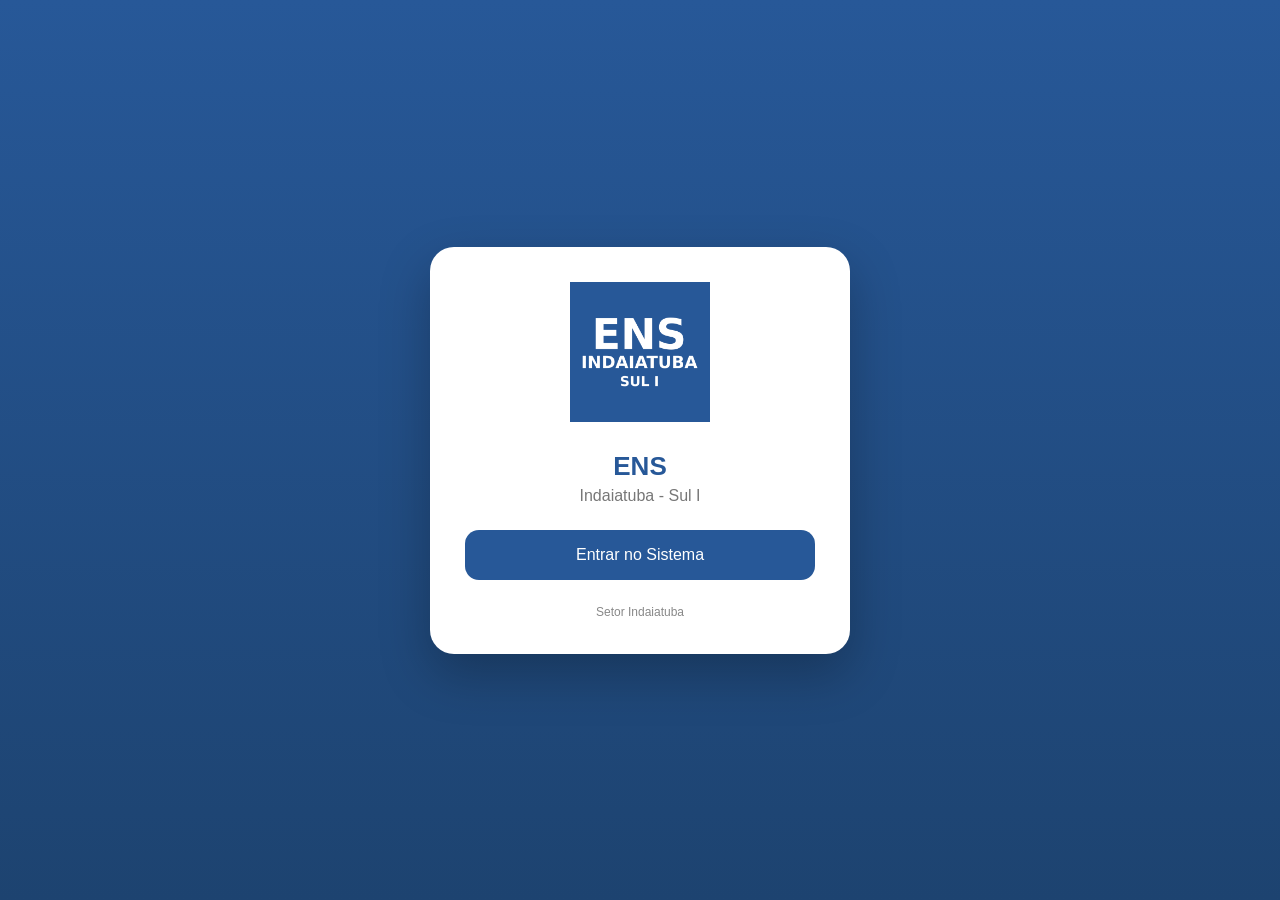
==== index.html @ 394627df "Update index.html" ====
<!DOCTYPE html>
<html lang="pt-BR">
<head>
<meta charset="UTF-8">
<meta name="viewport" content="width=device-width, initial-scale=1">

<title>ENS - Indaiatuba - Sul I</title>

<meta name="theme-color" content="#275898">

<link rel="manifest" href="manifest.json">

<style>
*{
    margin:0;
    padding:0;
    box-sizing:border-box;
    font-family:'Segoe UI',sans-serif;
}

body{
    min-height:100vh;
    background:linear-gradient(180deg,#275898,#1d4370);
    display:flex;
    justify-content:center;
    align-items:center;
    padding:20px;
}

.card{
    background:#fff;
    width:100%;
    max-width:420px;
    border-radius:24px;
    padding:35px;
    text-align:center;
    box-shadow:0 20px 50px rgba(0,0,0,.25);
}

.logo{
    width:140px;
    margin:auto;
    margin-bottom:25px;
}

.logo img{
    width:100%;
}

h1{
    color:#275898;
    font-size:26px;
    margin-bottom:5px;
}

.subtitle{
    color:#777;
    margin-bottom:25px;
}

.btn{
    width:100%;
    border:none;
    border-radius:14px;
    padding:16px;
    font-size:16px;
    cursor:pointer;
    transition:.2s;
}

.primary{
    background:#275898;
    color:white;
}

.primary:hover{
    transform:translateY(-2px);
}

.install{
    margin-top:10px;
    background:#4CAF50;
    color:white;
    display:none;
}

.footer{
    margin-top:25px;
    color:#888;
    font-size:12px;
}
</style>
</head>

<body>

<div class="card">

    <div class="logo">
        <img src="logo.png" alt="ENS">
    </div>

    <h1>ENS</h1>

    <div class="subtitle">
        Indaiatuba - Sul I
    </div>

    <button class="btn primary" onclick="abrirSistema()">
        Entrar no Sistema
    </button>

    <button id="installBtn" class="btn install">
        Instalar Aplicativo
    </button>

    <div class="footer">
        Setor Indaiatuba
    </div>

</div>

<script>

const URL_APP =
"https://script.google.com/macros/s/AKfycbzkLLdAr8MgzFkn0-rIeN8eS8RnzuVDoEfxSEC1SjcVwh5jKOYDNjigvNVi3fVS9CAChg/exec";

function abrirSistema(){
    window.location.href = URL_APP;
}

let deferredPrompt;

window.addEventListener('beforeinstallprompt',(e)=>{
    e.preventDefault();
    deferredPrompt = e;

    document.getElementById('installBtn').style.display='block';
});

document.getElementById('installBtn').addEventListener('click', async ()=>{

    if(!deferredPrompt) return;

    deferredPrompt.prompt();

    await deferredPrompt.userChoice;

    deferredPrompt = null;
});

if('serviceWorker' in navigator){
    navigator.serviceWorker.register('./service-worker.js');
}
 // Redireciona automaticamente para o Apps Script
        setTimeout(() => {
            window.location.href =
            "https://script.google.com/macros/s/AKfycbzkLLdAr8MgzFkn0-rIeN8eS8RnzuVDoEfxSEC1SjcVwh5jKOYDNjigvNVi3fVS9CAChg/exec";
        }, 1500);
</script>

</body>
</html>
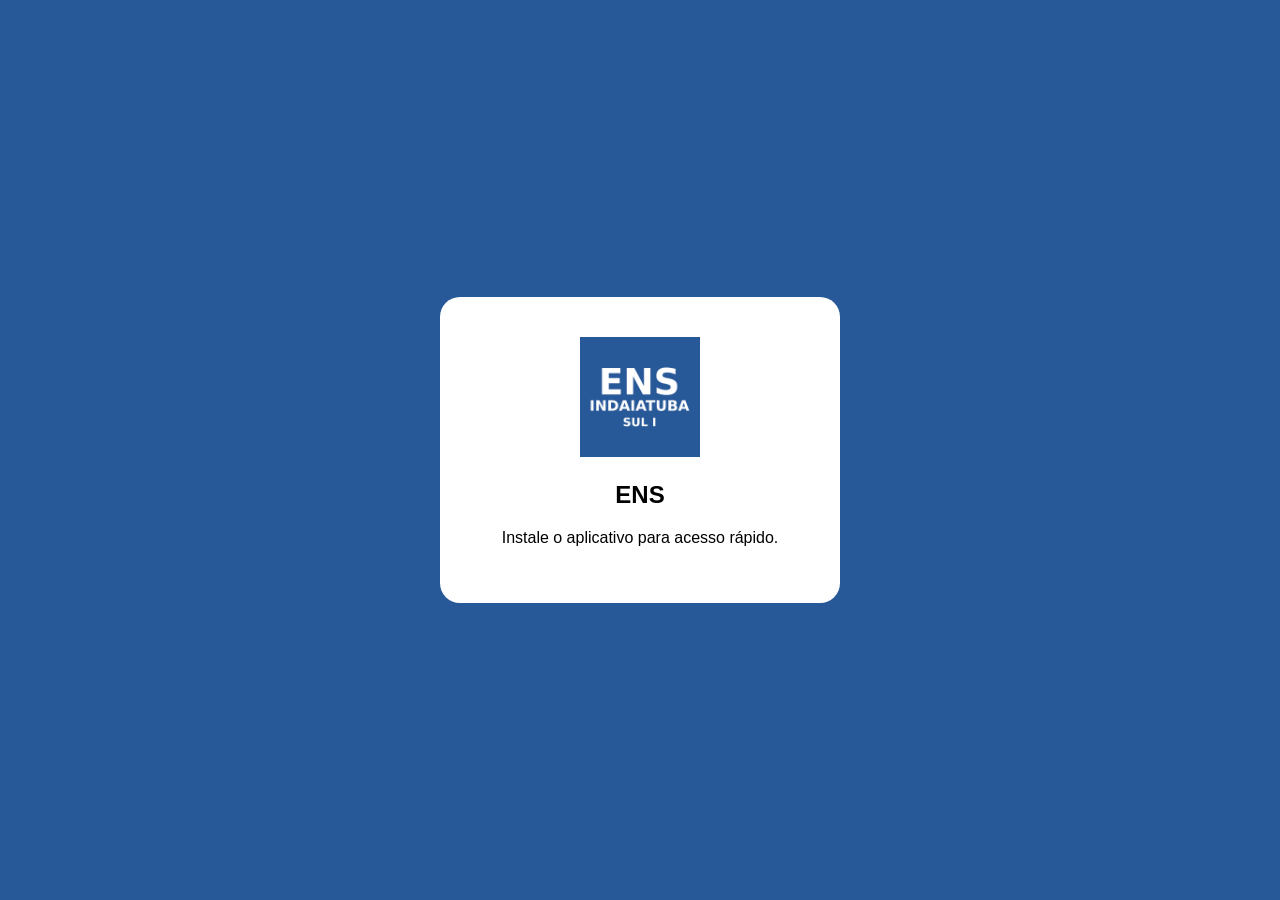
==== commit 469d7cf4: "Update index.html" ====
--- a/index.html
+++ b/index.html
@@ -3,142 +3,75 @@
 <head>
 <meta charset="UTF-8">
 <meta name="viewport" content="width=device-width, initial-scale=1">
+<title>ENS - Instalação</title>
 
-<title>ENS - Indaiatuba - Sul I</title>
-
+<link rel="manifest" href="manifest.json">
 <meta name="theme-color" content="#275898">
 
-<link rel="manifest" href="manifest.json">
-
 <style>
-*{
+body{
     margin:0;
-    padding:0;
-    box-sizing:border-box;
-    font-family:'Segoe UI',sans-serif;
-}
-
-body{
-    min-height:100vh;
-    background:linear-gradient(180deg,#275898,#1d4370);
+    height:100vh;
     display:flex;
     justify-content:center;
     align-items:center;
-    padding:20px;
+    background:#275898;
+    font-family:Segoe UI,sans-serif;
 }
 
 .card{
-    background:#fff;
-    width:100%;
-    max-width:420px;
-    border-radius:24px;
-    padding:35px;
+    background:white;
+    padding:40px;
+    border-radius:20px;
     text-align:center;
-    box-shadow:0 20px 50px rgba(0,0,0,.25);
+    width:320px;
 }
 
-.logo{
-    width:140px;
-    margin:auto;
-    margin-bottom:25px;
+img{
+    width:120px;
 }
 
-.logo img{
+button{
+    background:#275898;
+    color:white;
+    border:none;
+    padding:15px 20px;
+    border-radius:10px;
     width:100%;
-}
-
-h1{
-    color:#275898;
-    font-size:26px;
-    margin-bottom:5px;
-}
-
-.subtitle{
-    color:#777;
-    margin-bottom:25px;
-}
-
-.btn{
-    width:100%;
-    border:none;
-    border-radius:14px;
-    padding:16px;
     font-size:16px;
     cursor:pointer;
-    transition:.2s;
-}
-
-.primary{
-    background:#275898;
-    color:white;
-}
-
-.primary:hover{
-    transform:translateY(-2px);
-}
-
-.install{
-    margin-top:10px;
-    background:#4CAF50;
-    color:white;
     display:none;
-}
-
-.footer{
-    margin-top:25px;
-    color:#888;
-    font-size:12px;
 }
 </style>
 </head>
-
 <body>
 
 <div class="card">
+    <img src="logo.png">
 
-    <div class="logo">
-        <img src="logo.png" alt="ENS">
-    </div>
+    <h2>ENS</h2>
 
-    <h1>ENS</h1>
+    <p>
+        Instale o aplicativo para acesso rápido.
+    </p>
 
-    <div class="subtitle">
-        Indaiatuba - Sul I
-    </div>
-
-    <button class="btn primary" onclick="abrirSistema()">
-        Entrar no Sistema
-    </button>
-
-    <button id="installBtn" class="btn install">
+    <button id="installBtn">
         Instalar Aplicativo
     </button>
-
-    <div class="footer">
-        Setor Indaiatuba
-    </div>
-
 </div>
 
 <script>
-
-const URL_APP =
-"https://script.google.com/macros/s/AKfycbzkLLdAr8MgzFkn0-rIeN8eS8RnzuVDoEfxSEC1SjcVwh5jKOYDNjigvNVi3fVS9CAChg/exec";
-
-function abrirSistema(){
-    window.location.href = URL_APP;
-}
 
 let deferredPrompt;
 
 window.addEventListener('beforeinstallprompt',(e)=>{
     e.preventDefault();
-    deferredPrompt = e;
+    deferredPrompt=e;
 
     document.getElementById('installBtn').style.display='block';
 });
 
-document.getElementById('installBtn').addEventListener('click', async ()=>{
+document.getElementById('installBtn').addEventListener('click',async()=>{
 
     if(!deferredPrompt) return;
 
@@ -146,17 +79,13 @@
 
     await deferredPrompt.userChoice;
 
-    deferredPrompt = null;
+    deferredPrompt=null;
 });
 
 if('serviceWorker' in navigator){
-    navigator.serviceWorker.register('./service-worker.js');
+    navigator.serviceWorker.register('service-worker.js');
 }
- // Redireciona automaticamente para o Apps Script
-        setTimeout(() => {
-            window.location.href =
-            "https://script.google.com/macros/s/AKfycbzkLLdAr8MgzFkn0-rIeN8eS8RnzuVDoEfxSEC1SjcVwh5jKOYDNjigvNVi3fVS9CAChg/exec";
-        }, 1500);
+
 </script>
 
 </body>
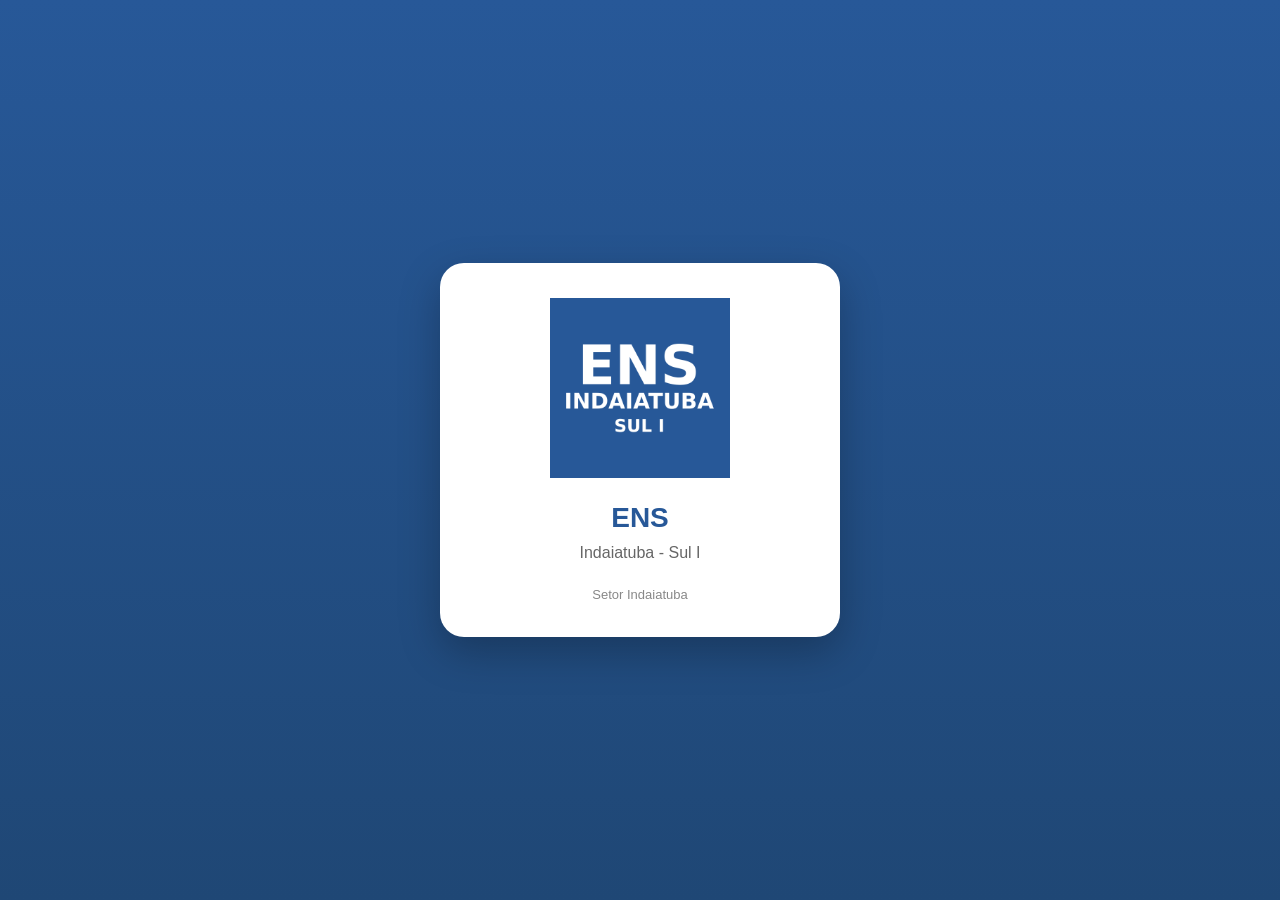
==== commit 54843f3b: "Update index.html" ====
--- a/index.html
+++ b/index.html
@@ -1,90 +1,224 @@
 <!DOCTYPE html>
 <html lang="pt-BR">
 <head>
+
 <meta charset="UTF-8">
 <meta name="viewport" content="width=device-width, initial-scale=1">
-<title>ENS - Instalação</title>
+
+<title>ENS - Indaiatuba - Sul I</title>
+
+<meta name="theme-color" content="#275898">
 
 <link rel="manifest" href="manifest.json">
-<meta name="theme-color" content="#275898">
 
 <style>
+
+*{
+    margin:0;
+    padding:0;
+    box-sizing:border-box;
+    font-family:'Segoe UI',sans-serif;
+}
+
 body{
-    margin:0;
-    height:100vh;
+    min-height:100vh;
+    background:linear-gradient(180deg,#275898,#1f4775);
     display:flex;
     justify-content:center;
     align-items:center;
-    background:#275898;
-    font-family:Segoe UI,sans-serif;
+    padding:20px;
 }
 
 .card{
     background:white;
-    padding:40px;
-    border-radius:20px;
+    width:100%;
+    max-width:400px;
+    border-radius:24px;
+    padding:35px;
     text-align:center;
-    width:320px;
-}
-
-img{
-    width:120px;
-}
-
-button{
+    box-shadow:0 15px 40px rgba(0,0,0,.25);
+}
+
+.logo{
+    width:180px;
+    margin:auto;
+    margin-bottom:20px;
+}
+
+.logo img{
+    width:100%;
+}
+
+h1{
+    color:#275898;
+    margin-bottom:10px;
+    font-size:28px;
+}
+
+.subtitle{
+    color:#666;
+    margin-bottom:25px;
+}
+
+.install-btn{
+    width:100%;
+    border:none;
+    border-radius:12px;
     background:#275898;
     color:white;
-    border:none;
-    padding:15px 20px;
-    border-radius:10px;
-    width:100%;
+    padding:15px;
     font-size:16px;
     cursor:pointer;
     display:none;
-}
+    transition:.2s;
+}
+
+.install-btn:hover{
+    transform:translateY(-2px);
+}
+
+.info{
+    color:#888;
+    font-size:13px;
+    margin-top:20px;
+}
+
+.loading{
+    display:none;
+    color:#275898;
+    margin-top:20px;
+}
+
 </style>
+
 </head>
+
 <body>
 
 <div class="card">
-    <img src="logo.png">
-
-    <h2>ENS</h2>
-
-    <p>
-        Instale o aplicativo para acesso rápido.
-    </p>
-
-    <button id="installBtn">
+
+    <div class="logo">
+        <img src="logo.png" alt="ENS">
+    </div>
+
+    <h1>ENS</h1>
+
+    <div class="subtitle">
+        Indaiatuba - Sul I
+    </div>
+
+    <button id="installBtn" class="install-btn">
         Instalar Aplicativo
     </button>
+
+    <div id="loading" class="loading">
+        Preparando instalação...
+    </div>
+
+    <div class="info">
+        Setor Indaiatuba
+    </div>
+
 </div>
 
 <script>
 
+/*
+|--------------------------------------------------------------------------
+| Se o aplicativo já estiver instalado,
+| abre diretamente a tela de carregamento.
+|--------------------------------------------------------------------------
+*/
+
+if (
+    window.matchMedia('(display-mode: standalone)').matches ||
+    window.navigator.standalone === true
+){
+    window.location.replace('app.html');
+}
+
+/*
+|--------------------------------------------------------------------------
+| Service Worker
+|--------------------------------------------------------------------------
+*/
+
+if ('serviceWorker' in navigator) {
+    navigator.serviceWorker.register('./service-worker.js');
+}
+
+/*
+|--------------------------------------------------------------------------
+| Instalação PWA
+|--------------------------------------------------------------------------
+*/
+
 let deferredPrompt;
-
-window.addEventListener('beforeinstallprompt',(e)=>{
+const installBtn = document.getElementById('installBtn');
+
+window.addEventListener('beforeinstallprompt', (e) => {
+
     e.preventDefault();
-    deferredPrompt=e;
-
-    document.getElementById('installBtn').style.display='block';
+
+    deferredPrompt = e;
+
+    installBtn.style.display = 'block';
 });
 
-document.getElementById('installBtn').addEventListener('click',async()=>{
-
-    if(!deferredPrompt) return;
+installBtn.addEventListener('click', async () => {
+
+    if (!deferredPrompt) return;
+
+    document.getElementById('loading').style.display = 'block';
 
     deferredPrompt.prompt();
 
-    await deferredPrompt.userChoice;
-
-    deferredPrompt=null;
+    const choiceResult = await deferredPrompt.userChoice;
+
+    if (choiceResult.outcome === 'accepted') {
+
+        setTimeout(() => {
+            window.location.href = 'instalado.html';
+        }, 1000);
+
+    }
+
+    deferredPrompt = null;
 });
 
-if('serviceWorker' in navigator){
-    navigator.serviceWorker.register('service-worker.js');
-}
+/*
+|--------------------------------------------------------------------------
+| Caso o navegador não suporte instalação
+|--------------------------------------------------------------------------
+*/
+
+window.addEventListener('load', () => {
+
+    setTimeout(() => {
+
+        if (!deferredPrompt && installBtn.style.display === 'none') {
+
+            installBtn.style.display = 'block';
+            installBtn.innerText = 'Adicionar à Tela Inicial';
+
+            installBtn.onclick = () => {
+
+                alert(
+`No seu navegador:
+
+Android:
+⋮ → Adicionar à tela inicial
+
+iPhone:
+Compartilhar → Adicionar à Tela de Início`
+                );
+
+            };
+        }
+
+    }, 2000);
+
+});
 
 </script>
 
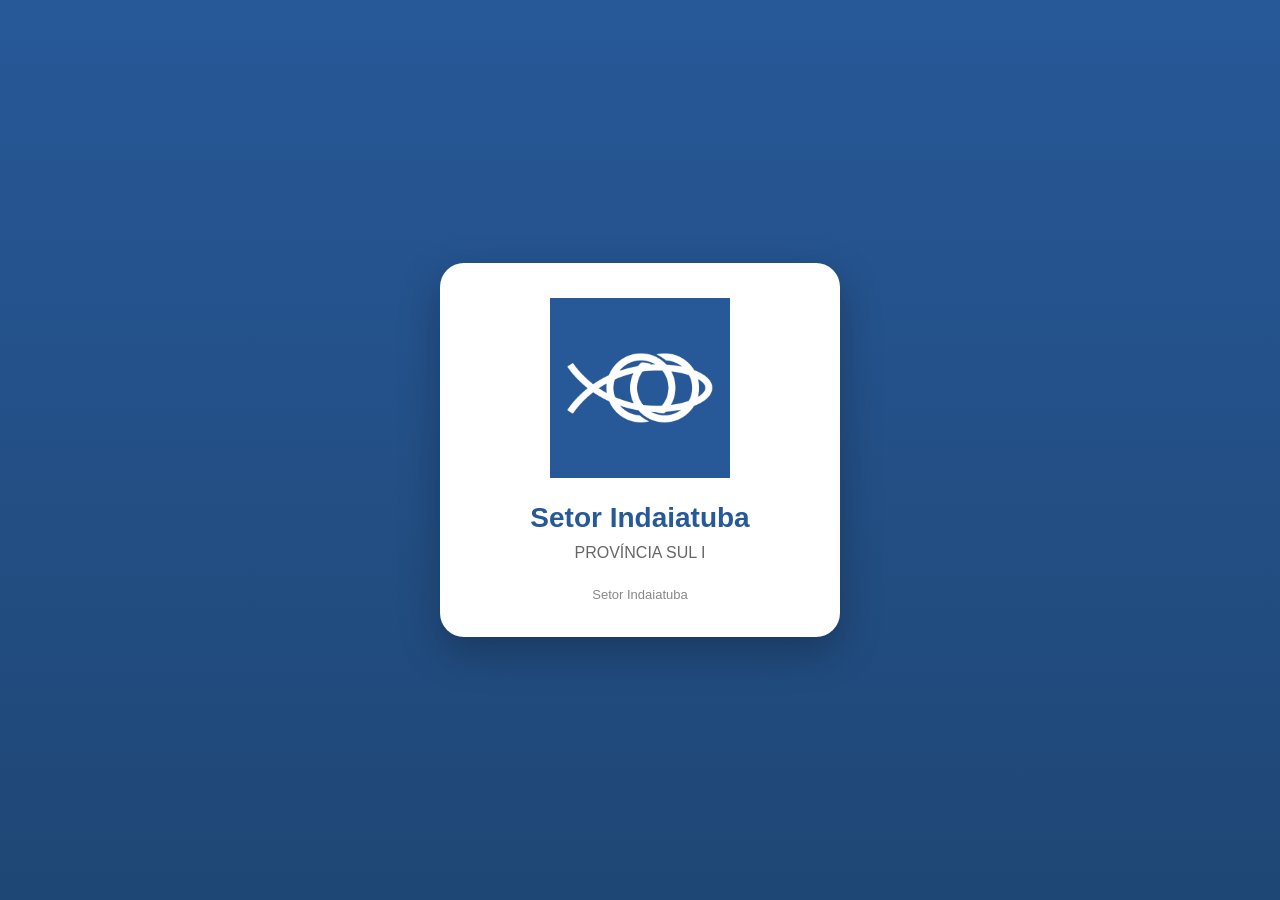
==== commit 1cafc120: "Update index.html" ====
--- a/index.html
+++ b/index.html
@@ -101,10 +101,10 @@
         <img src="logo.png" alt="ENS">
     </div>
 
-    <h1>ENS</h1>
+    <h1>Setor Indaiatuba</h1>
 
     <div class="subtitle">
-        Indaiatuba - Sul I
+        PROVÍNCIA SUL I
     </div>
 
     <button id="installBtn" class="install-btn">
